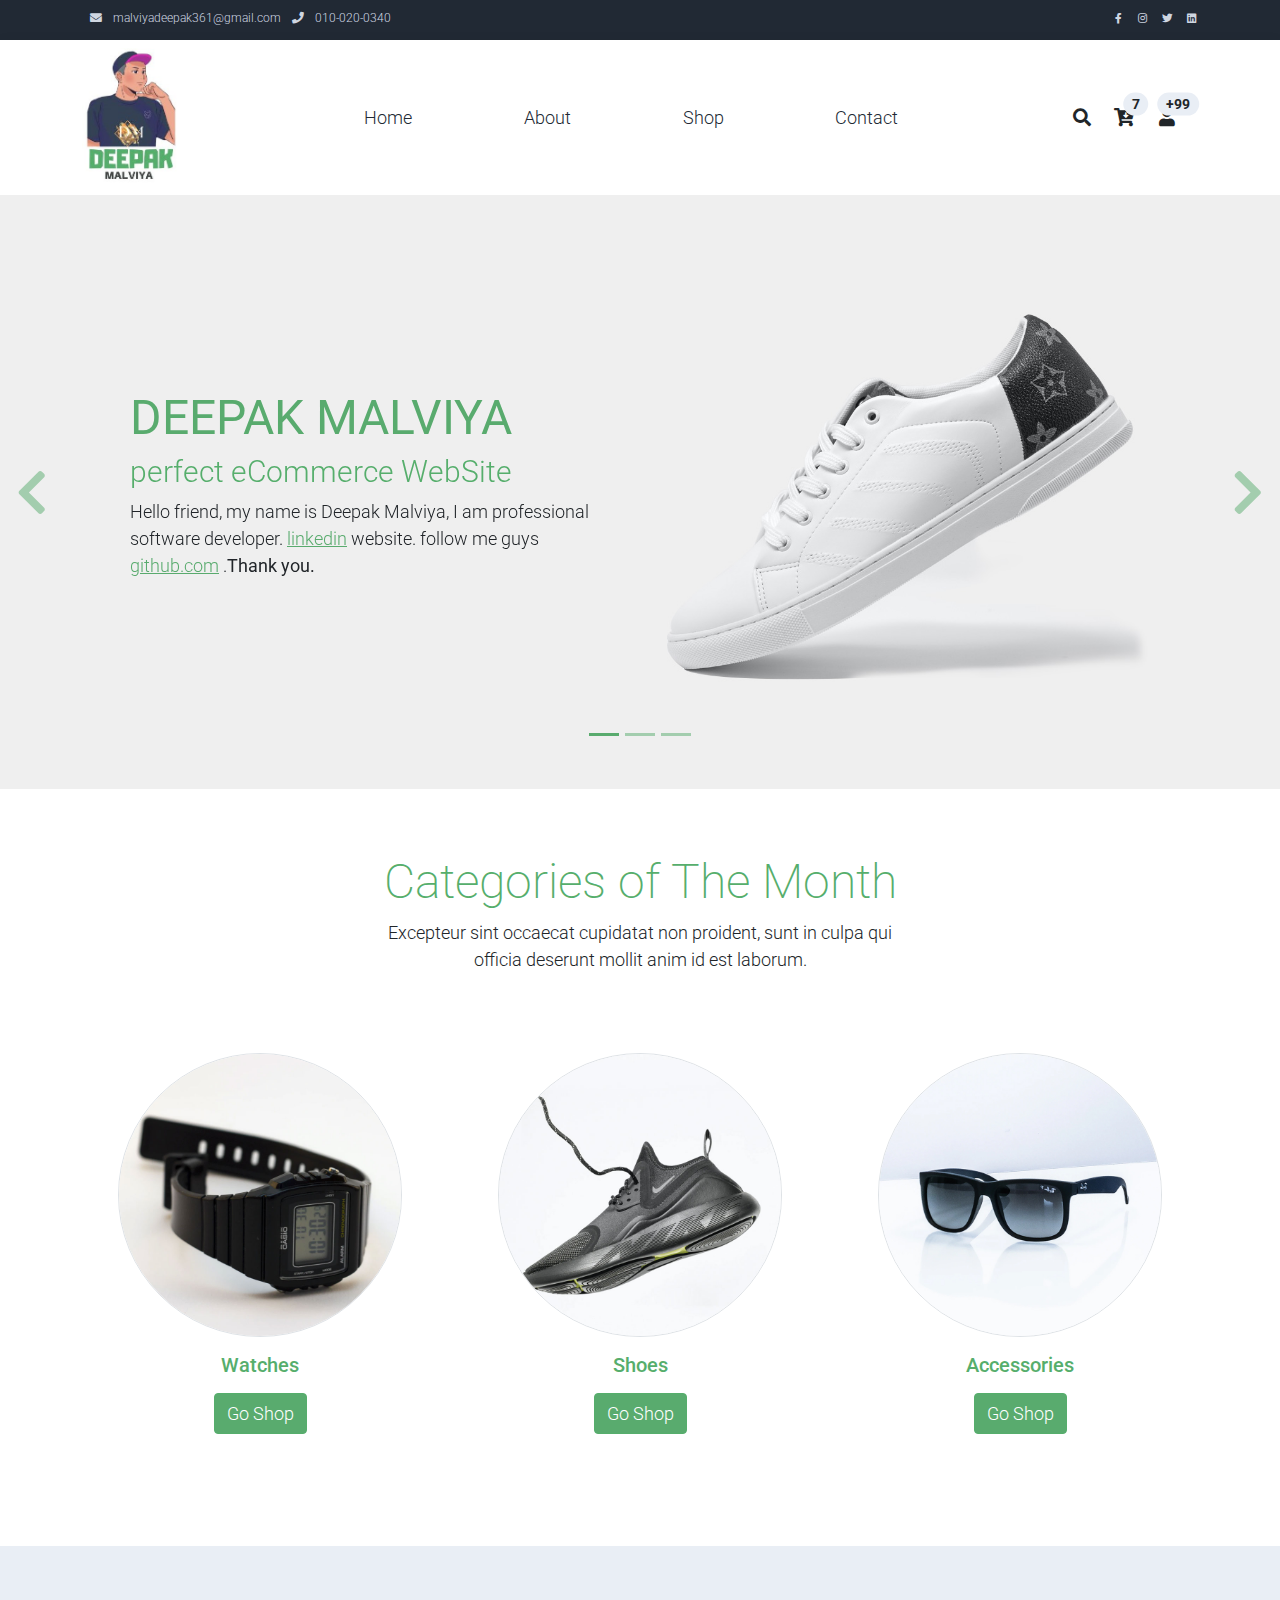
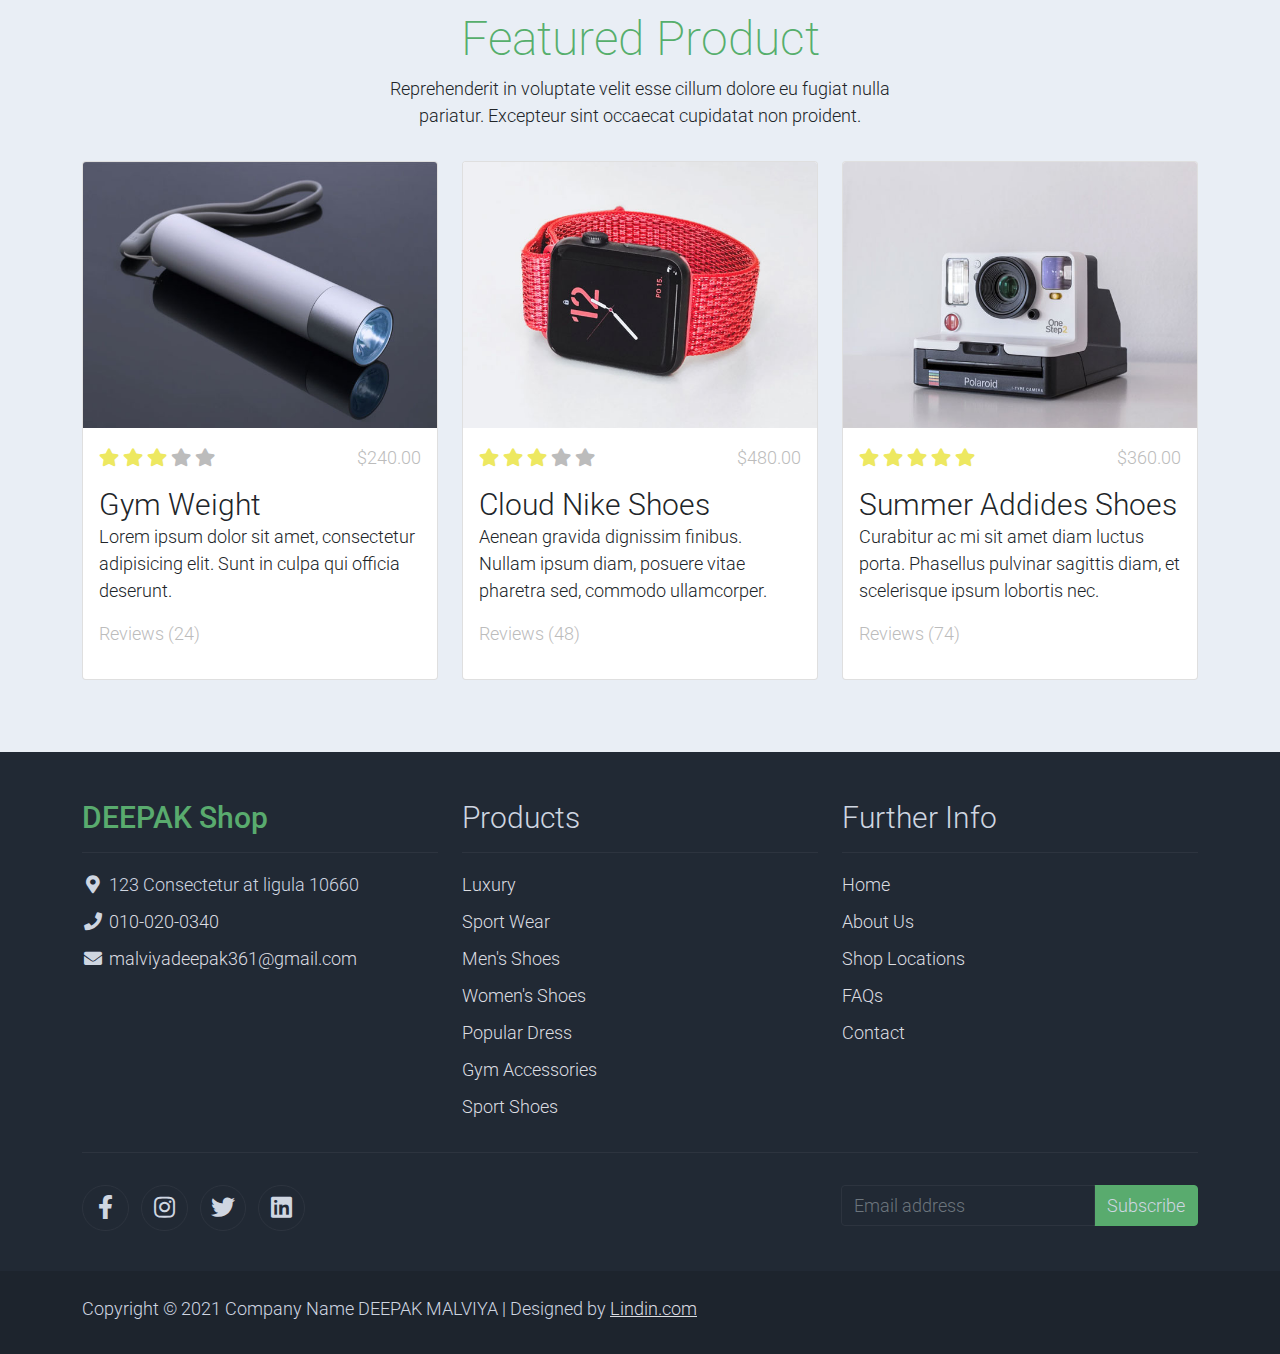
==== index.html @ cd369614 "Ecommerse Shop" ====
<!DOCTYPE html>
<html lang="en">
   
<head>
    <title>Deepak Online Shop </title>
    <meta charset="utf-8">
    <meta name="viewport" content="width=device-width, initial-scale=1">

    <link rel="apple-touch-icon" href="assets/img/apple-icon.png">
    <link rel="shortcut icon" type="image/x-icon" >
    <!-- href="assets/img/favicon.ico" -->
    

    <link rel="stylesheet" href="assets/css/bootstrap.min.css">
    <link rel="stylesheet" href="assets/css/templatemo.css">
    <link rel="stylesheet" href="assets/css/custom.css">
  
    <!-- Load fonts style after rendering the layout styles -->
    <link rel="stylesheet" href="https://fonts.googleapis.com/css2?family=Roboto:wght@100;200;300;400;500;700;900&display=swap">
    <link rel="stylesheet" href="assets/css/fontawesome.min.css">

</head>

<body>
    <!-- Start Top Nav -->
    <nav class="navbar navbar-expand-lg bg-dark navbar-light d-none d-lg-block" id="templatemo_nav_top">
        <div class="container text-light">
            <div class="w-100 d-flex justify-content-between">
                <div>
                    <i class="fa fa-envelope mx-2"></i>
                    <a class="navbar-sm-brand text-light text-decoration-none" href="malviyadeepak361@gmail.com">malviyadeepak361@gmail.com</a>
                    <i class="fa fa-phone mx-2"></i>
                    <a class="navbar-sm-brand text-light text-decoration-none" href="tel:010-020-0340">010-020-0340</a>
                </div>
                <div>
                    <a class="text-light" href="https://fb.com/templatemo" target="_blank" rel="sponsored"><i class="fab fa-facebook-f fa-sm fa-fw me-2"></i></a>
                    <a class="text-light" href="https://www.instagram.com/" target="_blank"><i class="fab fa-instagram fa-sm fa-fw me-2"></i></a>
                    <a class="text-light" href="https://twitter.com/" target="_blank"><i class="fab fa-twitter fa-sm fa-fw me-2"></i></a>
                    <a class="text-light" href="https://www.linkedin.com/" target="_blank"><i class="fab fa-linkedin fa-sm fa-fw"></i></a>
                </div>
            </div>
        </div>
    </nav>
    <!-- Close Top Nav -->


    <!-- Header -->
    <nav class="navbar navbar-expand-lg navbar-light shadow">
        <div class="container d-flex justify-content-between align-items-center">

            <!-- <a class="navbar-brand text-success logo h1 align-self-center" href="index.html" >
                <img src="/assets/img/MYLOGO4.jpg" alt="Logo" height="110px" width="100px">
            ADD NAME LOGO 
            </a> -->
            <!-- class="navbar-brand text-success logo h1 align-self-center" -->
            <a  href="index.html">
                <img class="logo-img" src="/assets/img/MYLOGO4.jpg" alt="logo-img">
                <!-- ADD NAME LOGO -->
            </a>

            <!-- <div class="logoHome">
                <img src="/assets/img/MYLOGO4.jpg" alt="" height="110px" width="100px">
            </div> -->

            <button class="navbar-toggler border-0" type="button" data-bs-toggle="collapse" data-bs-target="#templatemo_main_nav" aria-controls="navbarSupportedContent" aria-expanded="false" aria-label="Toggle navigation">
                <span class="navbar-toggler-icon"></span>
            </button>

            <div class="align-self-center collapse navbar-collapse flex-fill  d-lg-flex justify-content-lg-between" id="templatemo_main_nav">
                <div class="flex-fill">
                    <ul class="nav navbar-nav d-flex justify-content-between mx-lg-auto">
                        <li class="nav-item">
                            <a class="nav-link" href="index.html">Home</a>
                        </li>
                        <li class="nav-item">
                            <a class="nav-link" href="about.html">About</a>
                        </li>
                        <li class="nav-item">
                            <a class="nav-link" href="shop.html">Shop</a>
                        </li>
                        <li class="nav-item">
                            <a class="nav-link" href="contact.html">Contact</a>
                        </li>
                    </ul>
                </div>
                <div class="navbar align-self-center d-flex">
                    <div class="d-lg-none flex-sm-fill mt-3 mb-4 col-7 col-sm-auto pr-3">
                        <div class="input-group">
                            <input type="text" class="form-control" id="inputMobileSearch" placeholder="Search ...">
                            <div class="input-group-text">
                                <i class="fa fa-fw fa-search"></i>
                            </div>
                        </div>
                    </div>
                    <a class="nav-icon d-none d-lg-inline" href="#" data-bs-toggle="modal" data-bs-target="#templatemo_search">
                        <i class="fa fa-fw fa-search text-dark mr-2"></i>
                    </a>
                    <a class="nav-icon position-relative text-decoration-none" href="#">
                        <i class="fa fa-fw fa-cart-arrow-down text-dark mr-1"></i>
                        <span class="position-absolute top-0 left-100 translate-middle badge rounded-pill bg-light text-dark">7</span>
                    </a>
                    <a class="nav-icon position-relative text-decoration-none" href="#">
                        <i class="fa fa-fw fa-user text-dark mr-3"></i>
                        <span class="position-absolute top-0 left-100 translate-middle badge rounded-pill bg-light text-dark">+99</span>
                    </a>
                </div>
            </div>

        </div>
    </nav>
    <!-- Close Header -->

    <!-- Modal -->
    <div class="modal fade bg-white" id="templatemo_search" tabindex="-1" role="dialog" aria-labelledby="exampleModalLabel" aria-hidden="true">
        <div class="modal-dialog modal-lg" role="document">
            <div class="w-100 pt-1 mb-5 text-right">
                <button type="button" class="btn-close" data-bs-dismiss="modal" aria-label="Close"></button>
            </div>
            <form action="" method="get" class="modal-content modal-body border-0 p-0">
                <div class="input-group mb-2">
                    <input type="text" class="form-control" id="inputModalSearch" name="q" placeholder="Search ...">
                    <button type="submit" class="input-group-text bg-success text-light">
                        <i class="fa fa-fw fa-search text-white"></i>
                    </button>
                </div>
            </form>
        </div>
    </div>



    <!-- Start Banner Hero -->
    <div id="template-mo-zay-hero-carousel" class="carousel slide" data-bs-ride="carousel">
        <ol class="carousel-indicators">
            <li data-bs-target="#template-mo-zay-hero-carousel" data-bs-slide-to="0" class="active"></li>
            <li data-bs-target="#template-mo-zay-hero-carousel" data-bs-slide-to="1"></li>
            <li data-bs-target="#template-mo-zay-hero-carousel" data-bs-slide-to="2"></li>
        </ol>
        <div class="carousel-inner">
            <div class="carousel-item active">
                <div class="container">
                    <div class="row p-5">
                        <div class="mx-auto col-md-8 col-lg-6 order-lg-last">
                            <img class="img-fluid" src="./assets/img/banner_img_01.jpg" alt="">
                        </div>
                        <div class="col-lg-6 mb-0 d-flex align-items-center">
                            <div class="text-align-left align-self-center">
                                <h1 class="h1 text-success"><b>DEEPAK MALVIYA</b> </h1>
                                <h3 class="h2">perfect eCommerce WebSite</h3>
                                <p>
                                    Hello friend, my name is Deepak Malviya, I am professional software developer. 
                                     <a rel="sponsored" class="text-success" href="https://www.linkedin.com/in/bhaiyalal-malviya-072306202/" target="_blank">linkedin</a> website. 
                                    follow me guys <a rel="sponsored" class="text-success" href="https://github.com/DeepakMalviyaa" target="_blank">github.com</a>
                                    .<strong>Thank you.</strong>
                                </p>
                            </div>
                        </div>
                    </div>
                </div>
            </div>
            <div class="carousel-item">
                <div class="container">
                    <div class="row p-5">
                        <div class="mx-auto col-md-8 col-lg-6 order-lg-last">
                            <img class="img-fluid" src="./assets/img/banner_img_02.jpg" alt="">
                        </div>
                        <div class="col-lg-6 mb-0 d-flex align-items-center">
                            <div class="text-align-left">
                                <h1 class="h1">Proident occaecat</h1>
                                <h3 class="h2">Aliquip ex ea commodo consequat</h3>
                                <p>
                                    Hello friend, my name is Deepak Malviya, I am professional software developer. 
                                    good
                                    <a rel="sponsored" class="text-success" href="https://www.linkedin.com/in/bhaiyalal-malviya-072306202/" target="_blank">linkedin</a> website. 
                                    follow me guys <a rel="sponsored" class="text-success" href="https://github.com/DeepakMalviyaa" target="_blank">github.com</a>
                                    . <strong>Thank you.</strong> 
                                </p>
                            </div>
                        </div>
                    </div>
                </div>
            </div>
            <div class="carousel-item">
                <div class="container">
                    <div class="row p-5">
                        <div class="mx-auto col-md-8 col-lg-6 order-lg-last">
                            <img class="img-fluid" src="./assets/img/banner_img_03.jpg" alt="">
                        </div>
                        <div class="col-lg-6 mb-0 d-flex align-items-center">
                            <div class="text-align-left">
                                <h1 class="h1">Repr in voluptate</h1>
                                <h3 class="h2">Ullamco laboris nisi ut </h3>
                                <p>
                                    Hello friend, my name is Deepak Malviya, I am professional software developer. Thank you.
                                    <a rel="sponsored" class="text-success" href="https://www.linkedin.com/in/bhaiyalal-malviya-072306202/" target="_blank">linkedin</a> website. 
                                    follow me guys <a rel="sponsored" class="text-success" href="https://github.com/DeepakMalviyaa" target="_blank">github.com</a>
                                    .<strong>Thank you.</strong>
                                </p>
                            </div>
                        </div>
                    </div>
                </div>
            </div>
        </div>
        <a class="carousel-control-prev text-decoration-none w-auto ps-3" href="#template-mo-zay-hero-carousel" role="button" data-bs-slide="prev">
            <i class="fas fa-chevron-left"></i>
        </a>
        <a class="carousel-control-next text-decoration-none w-auto pe-3" href="#template-mo-zay-hero-carousel" role="button" data-bs-slide="next">
            <i class="fas fa-chevron-right"></i>
        </a>
    </div>
    <!-- End Banner Hero -->


    <!-- Start Categories of The Month -->
    <section class="container py-5">
        <div class="row text-center pt-3">
            <div class="col-lg-6 m-auto">
                <h1 class="h1">Categories of The Month</h1>
                <p>
                    Excepteur sint occaecat cupidatat non proident, sunt in culpa qui officia
                    deserunt mollit anim id est laborum.
                </p>
            </div>
        </div>
        <div class="row">
            <div class="col-12 col-md-4 p-5 mt-3">
                <a href="#"><img src="./assets/img/category_img_01.jpg" class="rounded-circle img-fluid border"></a>
                <h5 class="text-center mt-3 mb-3">Watches</h5>
                <p class="text-center"><a class="btn btn-success">Go Shop</a></p>
            </div>
            <div class="col-12 col-md-4 p-5 mt-3">
                <a href="#"><img src="./assets/img/category_img_02.jpg" class="rounded-circle img-fluid border"></a>
                <h2 class="h5 text-center mt-3 mb-3">Shoes</h2>
                <p class="text-center"><a class="btn btn-success">Go Shop</a></p>
            </div>
            <div class="col-12 col-md-4 p-5 mt-3">
                <a href="#"><img src="./assets/img/category_img_03.jpg" class="rounded-circle img-fluid border"></a>
                <h2 class="h5 text-center mt-3 mb-3">Accessories</h2>
                <p class="text-center"><a class="btn btn-success">Go Shop</a></p>
            </div>
        </div>
    </section>
    <!-- End Categories of The Month -->


    <!-- Start Featured Product -->
    <section class="bg-light">
        <div class="container py-5">
            <div class="row text-center py-3">
                <div class="col-lg-6 m-auto">
                    <h1 class="h1">Featured Product</h1>
                    <p>
                        Reprehenderit in voluptate velit esse cillum dolore eu fugiat nulla pariatur.
                        Excepteur sint occaecat cupidatat non proident.
                    </p>
                </div>
            </div>
            <div class="row">
                <div class="col-12 col-md-4 mb-4">
                    <div class="card h-100">
                        <a href="shop-single.html">
                            <img src="./assets/img/feature_prod_01.jpg" class="card-img-top" alt="...">
                        </a>
                        <div class="card-body">
                            <ul class="list-unstyled d-flex justify-content-between">
                                <li>
                                    <i class="text-warning fa fa-star"></i>
                                    <i class="text-warning fa fa-star"></i>
                                    <i class="text-warning fa fa-star"></i>
                                    <i class="text-muted fa fa-star"></i>
                                    <i class="text-muted fa fa-star"></i>
                                </li>
                                <li class="text-muted text-right">$240.00</li>
                            </ul>
                            <a href="shop-single.html" class="h2 text-decoration-none text-dark">Gym Weight</a>
                            <p class="card-text">
                                Lorem ipsum dolor sit amet, consectetur adipisicing elit. Sunt in culpa qui officia deserunt.
                            </p>
                            <p class="text-muted">Reviews (24)</p>
                        </div>
                    </div>
                </div>
                <div class="col-12 col-md-4 mb-4">
                    <div class="card h-100">
                        <a href="shop-single.html">
                            <img src="./assets/img/feature_prod_02.jpg" class="card-img-top" alt="...">
                        </a>
                        <div class="card-body">
                            <ul class="list-unstyled d-flex justify-content-between">
                                <li>
                                    <i class="text-warning fa fa-star"></i>
                                    <i class="text-warning fa fa-star"></i>
                                    <i class="text-warning fa fa-star"></i>
                                    <i class="text-muted fa fa-star"></i>
                                    <i class="text-muted fa fa-star"></i>
                                </li>
                                <li class="text-muted text-right">$480.00</li>
                            </ul>
                            <a href="shop-single.html" class="h2 text-decoration-none text-dark">Cloud Nike Shoes</a>
                            <p class="card-text">
                                Aenean gravida dignissim finibus. Nullam ipsum diam, posuere vitae pharetra sed, commodo ullamcorper.
                            </p>
                            <p class="text-muted">Reviews (48)</p>
                        </div>
                    </div>
                </div>
                <div class="col-12 col-md-4 mb-4">
                    <div class="card h-100">
                        <a href="shop-single.html">
                            <img src="./assets/img/feature_prod_03.jpg" class="card-img-top" alt="...">
                        </a>
                        <div class="card-body">
                            <ul class="list-unstyled d-flex justify-content-between">
                                <li>
                                    <i class="text-warning fa fa-star"></i>
                                    <i class="text-warning fa fa-star"></i>
                                    <i class="text-warning fa fa-star"></i>
                                    <i class="text-warning fa fa-star"></i>
                                    <i class="text-warning fa fa-star"></i>
                                </li>
                                <li class="text-muted text-right">$360.00</li>
                            </ul>
                            <a href="shop-single.html" class="h2 text-decoration-none text-dark">Summer Addides Shoes</a>
                            <p class="card-text">
                                Curabitur ac mi sit amet diam luctus porta. Phasellus pulvinar sagittis diam, et scelerisque ipsum lobortis nec.
                            </p>
                            <p class="text-muted">Reviews (74)</p>
                        </div>
                    </div>
                </div>
            </div>
        </div>
    </section>
    <!-- End Featured Product -->


    <!-- Start Footer -->
    <footer class="bg-dark" id="tempaltemo_footer">
        <div class="container">
            <div class="row">

                <div class="col-md-4 pt-5">
                    <h2 class="h2 text-success border-bottom pb-3 border-light logo">DEEPAK Shop</h2>
                    <ul class="list-unstyled text-light footer-link-list">
                        <li>
                            <i class="fas fa-map-marker-alt fa-fw"></i>
                            123 Consectetur at ligula 10660
                        </li>
                        <li>
                            <i class="fa fa-phone fa-fw"></i>
                            <a class="text-decoration-none" href="tel:010-020-0340">010-020-0340</a>
                        </li>
                        <li>
                            <i class="fa fa-envelope fa-fw"></i>
                            <a class="text-decoration-none" href="malviyadeepak361@gmail.com">malviyadeepak361@gmail.com</a>
                        </li>
                    </ul>
                </div>

                <div class="col-md-4 pt-5">
                    <h2 class="h2 text-light border-bottom pb-3 border-light">Products</h2>
                    <ul class="list-unstyled text-light footer-link-list">
                        <li><a class="text-decoration-none" href="#">Luxury</a></li>
                        <li><a class="text-decoration-none" href="#">Sport Wear</a></li>
                        <li><a class="text-decoration-none" href="#">Men's Shoes</a></li>
                        <li><a class="text-decoration-none" href="#">Women's Shoes</a></li>
                        <li><a class="text-decoration-none" href="#">Popular Dress</a></li>
                        <li><a class="text-decoration-none" href="#">Gym Accessories</a></li>
                        <li><a class="text-decoration-none" href="#">Sport Shoes</a></li>
                    </ul>
                </div>

                <div class="col-md-4 pt-5">
                    <h2 class="h2 text-light border-bottom pb-3 border-light">Further Info</h2>
                    <ul class="list-unstyled text-light footer-link-list">
                        <li><a class="text-decoration-none" href="#">Home</a></li>
                        <li><a class="text-decoration-none" href="#">About Us</a></li>
                        <li><a class="text-decoration-none" href="#">Shop Locations</a></li>
                        <li><a class="text-decoration-none" href="#">FAQs</a></li>
                        <li><a class="text-decoration-none" href="#">Contact</a></li>
                    </ul>
                </div>

            </div>

            <div class="row text-light mb-4">
                <div class="col-12 mb-3">
                    <div class="w-100 my-3 border-top border-light"></div>
                </div>
                <div class="col-auto me-auto">
                    <ul class="list-inline text-left footer-icons">
                        <li class="list-inline-item border border-light rounded-circle text-center">
                            <a class="text-light text-decoration-none" target="_blank" href="http://facebook.com/"><i class="fab fa-facebook-f fa-lg fa-fw"></i></a>
                        </li>
                        <li class="list-inline-item border border-light rounded-circle text-center">
                            <a class="text-light text-decoration-none" target="_blank" href="https://www.instagram.com/"><i class="fab fa-instagram fa-lg fa-fw"></i></a>
                        </li>
                        <li class="list-inline-item border border-light rounded-circle text-center">
                            <a class="text-light text-decoration-none" target="_blank" href="https://twitter.com/"><i class="fab fa-twitter fa-lg fa-fw"></i></a>
                        </li>
                        <li class="list-inline-item border border-light rounded-circle text-center">
                            <a class="text-light text-decoration-none" target="_blank" href="https://https://www.linkedin.com/in/bhaiyalal-malviya-072306202//"><i class="fab fa-linkedin fa-lg fa-fw"></i></a>
                        </li>
                    </ul>
                </div>
                <div class="col-auto">
                    <label class="sr-only" for="subscribeEmail">Email address</label>
                    <div class="input-group mb-2">
                        <input type="text" class="form-control bg-dark border-light" id="subscribeEmail" placeholder="Email address">
                        <div class="input-group-text btn-success text-light">Subscribe</div>
                    </div>
                </div>
            </div>
        </div>

        <div class="w-100 bg-black py-3">
            <div class="container">
                <div class="row pt-2">
                    <div class="col-12">
                        <p class="text-left text-light">
                            Copyright &copy; 2021 Company Name DEEPAK MALVIYA
                            | Designed by <a rel="sponsored" href="https://www.linkedin.com/in/bhaiyalal-malviya-072306202/" target="_blank">Lindin.com</a>
                        </p>
                    </div>
                </div>
            </div>
        </div>

    </footer>
    <!-- End Footer -->

    <!-- Start Script -->
    <script src="assets/js/jquery-1.11.0.min.js"></script>
    <script src="assets/js/jquery-migrate-1.2.1.min.js"></script>
    <script src="assets/js/bootstrap.bundle.min.js"></script>
    <script src="assets/js/templatemo.js"></script>
    <script src="assets/js/custom.js"></script>
    <!-- End Script -->
</body>

</html>
---- assets/css/templatemo.css ----
/*

TemplateMo 559 Zay Shop

https://templatemo.com/tm-559-zay-shop

---------------------------------------------
Table of contents
------------------------------------------------
1. Typography
2. General
3. Nav
4. Hero Carousel
5. Accordion
6. Shop
7. Product
8. Carousel Hero
9. Carousel Brand
10. Services
11. Contact map
12. Footer
13. Small devices (landscape phones, 576px and up)
14. Medium devices (tablets, 768px and up)
15. Large devices (desktops, 992px and up)
16. Extra large devices (large desktops, 1200px and up)
--------------------------------------------- */




/* Typography */
body, ul, li, p, a, label, input, div {
  font-family: 'Roboto', sans-serif;
  font-size: 18px !important;
  font-weight: 300 !important;
}
.h1 {
  font-family: 'Roboto', sans-serif;
  font-size: 48px !important;
  font-weight: 200 !important;
}
.h2 {
  font-family: 'Roboto', sans-serif;
  font-size: 30px !important;
  font-weight: 300;
}
.h3 {
  font-family: 'Roboto', sans-serif;
  font-size: 22px !important;
}
/* General */
.logo { font-weight: 500 !important;}
.text-warning {  color: #ede861 !important;}
.text-muted { color: #bcbcbc !important;}
.text-success { color: #59ab6e !important;}
.text-light { color: #cfd6e1 !important;}
.bg-dark { background-color: #212934 !important;}
.bg-light { background-color: #e9eef5 !important;}
.bg-black { background-color: #1d242d !important;}
.bg-success { background-color: #59ab6e !important;}
.btn-success {
  background-color: #59ab6e !important;
  border-color: #56ae6c !important;
}
.pagination .page-link:hover {color: #000;}
.pagination .page-link:hover, .pagination .page-link.active {
  background-color: #69bb7e;
  color: #fff;
}
/* Nav */
#templatemo_nav_top { min-height: 40px;}
#templatemo_nav_top * { font-size: .9em !important;}
#templatemo_main_nav a { color: #212934;}
#templatemo_main_nav a:hover { color: #69bb7e;}
#templatemo_main_nav .navbar .nav-icon { margin-right: 20px;}

/* Hero Carousel */
#template-mo-zay-hero-carousel { background: #efefef !important;}
/* Accordion */
.templatemo-accordion a { color: #000;}
.templatemo-accordion a:hover { color: #333d4a;}
/* Shop */
.shop-top-menu a:hover { color: #69bb7e !important;}
/* Product */
.product-wap { box-shadow: 0px 5px 10px 0px rgba(0, 0, 0, 0.10);}
.product-wap .product-color-dot.color-dot-red { background:#f71515;}
.product-wap .product-color-dot.color-dot-blue { background:#6db4fe;}
.product-wap .product-color-dot.color-dot-black { background:#000000;}
.product-wap .product-color-dot.color-dot-light { background:#e0e0e0;}
.product-wap .product-color-dot.color-dot-green { background:#0bff7e;}
.card.product-wap .card .product-overlay {
  background: rgba(0,0,0,.2);
  visibility: hidden;
  opacity: 0;
  transition: .3s;
}
.card.product-wap:hover .card .product-overlay {
  visibility: visible;
  opacity: 1;
}
.card.product-wap a { color: #000;}
#carousel-related-product .slick-slide:focus { outline: none !important;}
#carousel-related-product .slick-dots li button:before {
  font-size: 15px;
  margin-top: 20px;
}
/* Brand */
.brand-img {
  filter: grayscale(100%);
  opacity: 0.5;
  transition: .5s;
}
.brand-img:hover {
  filter: grayscale(0%);
  opacity: 1;
}
/* Carousel Hero */
#template-mo-zay-hero-carousel .carousel-indicators li {
  margin-top: -50px;
  background-color: #59ab6e;
}
#template-mo-zay-hero-carousel .carousel-control-next i,
#template-mo-zay-hero-carousel .carousel-control-prev i {
  color: #59ab6e !important;
  font-size: 2.8em !important;
}
/* Carousel Brand */
.tempaltemo-carousel .h1 {
  font-size: .5em !important;
  color: #000 !important;
}
/* Services */
.services-icon-wap {transition: .3s;}
.services-icon-wap:hover, .services-icon-wap:hover i {color: #fff;}
.services-icon-wap:hover {background: #69bb7e;}
/* Contact map */
.leaflet-control a, .leaflet-control { font-size: 10px !important;}
.form-control { border: 1px solid #e8e8e8;}
/* Footer */
#tempaltemo_footer a { color: #dcdde1;}
#tempaltemo_footer a:hover { color: #68bb7d;}
#tempaltemo_footer ul.footer-link-list li { padding-top: 10px;}
#tempaltemo_footer ul.footer-icons li {
  width: 2.6em;
  height: 2.6em;
  line-height: 2.6em;
}
#tempaltemo_footer ul.footer-icons li:hover {
  background-color: #cfd6e1;
  transition: .5s;
}
#tempaltemo_footer ul.footer-icons li:hover i {
  color: #212934;
  transition: .5s;
}
#tempaltemo_footer .border-light { border-color: #2d343f !important;}
/*
// Extra small devices (portrait phones, less than 576px)
// No media query since this is the default in Bootstrap
*/
/* Small devices (landscape phones, 576px and up)*/
.product-wap .h3, .product-wap li, .product-wap i, .product-wap p {
  font-size: 12px !important;
}
.product-wap .product-color-dot {
  width: 6px;
  height: 6px;
}

@media (min-width: 576px) {
  .tempaltemo-carousel .h1 { font-size: 1em !important;}
}

/*// Medium devices (tablets, 768px and up)*/
@media (min-width: 768px) {
  #templatemo_main_nav .navbar-nav {max-width: 450px;}
 }

/* Large devices (desktops, 992px and up)*/
@media (min-width: 992px) {
  #templatemo_main_nav .navbar-nav {max-width: 550px;}
  #template-mo-zay-hero-carousel .carousel-item {min-height: 30rem !important;}
  .product-wap .h3, .product-wap li, .product-wap i, .product-wap p {font-size: 18px !important;}
  .product-wap .product-color-dot {
    width: 12px;
    height: 12px;
  }
}

/* Extra large devices (large desktops, 1200px and up)*/
@media (min-width: 1200px) {}
---- assets/css/custom.css ----
/*
Custom Css
*/
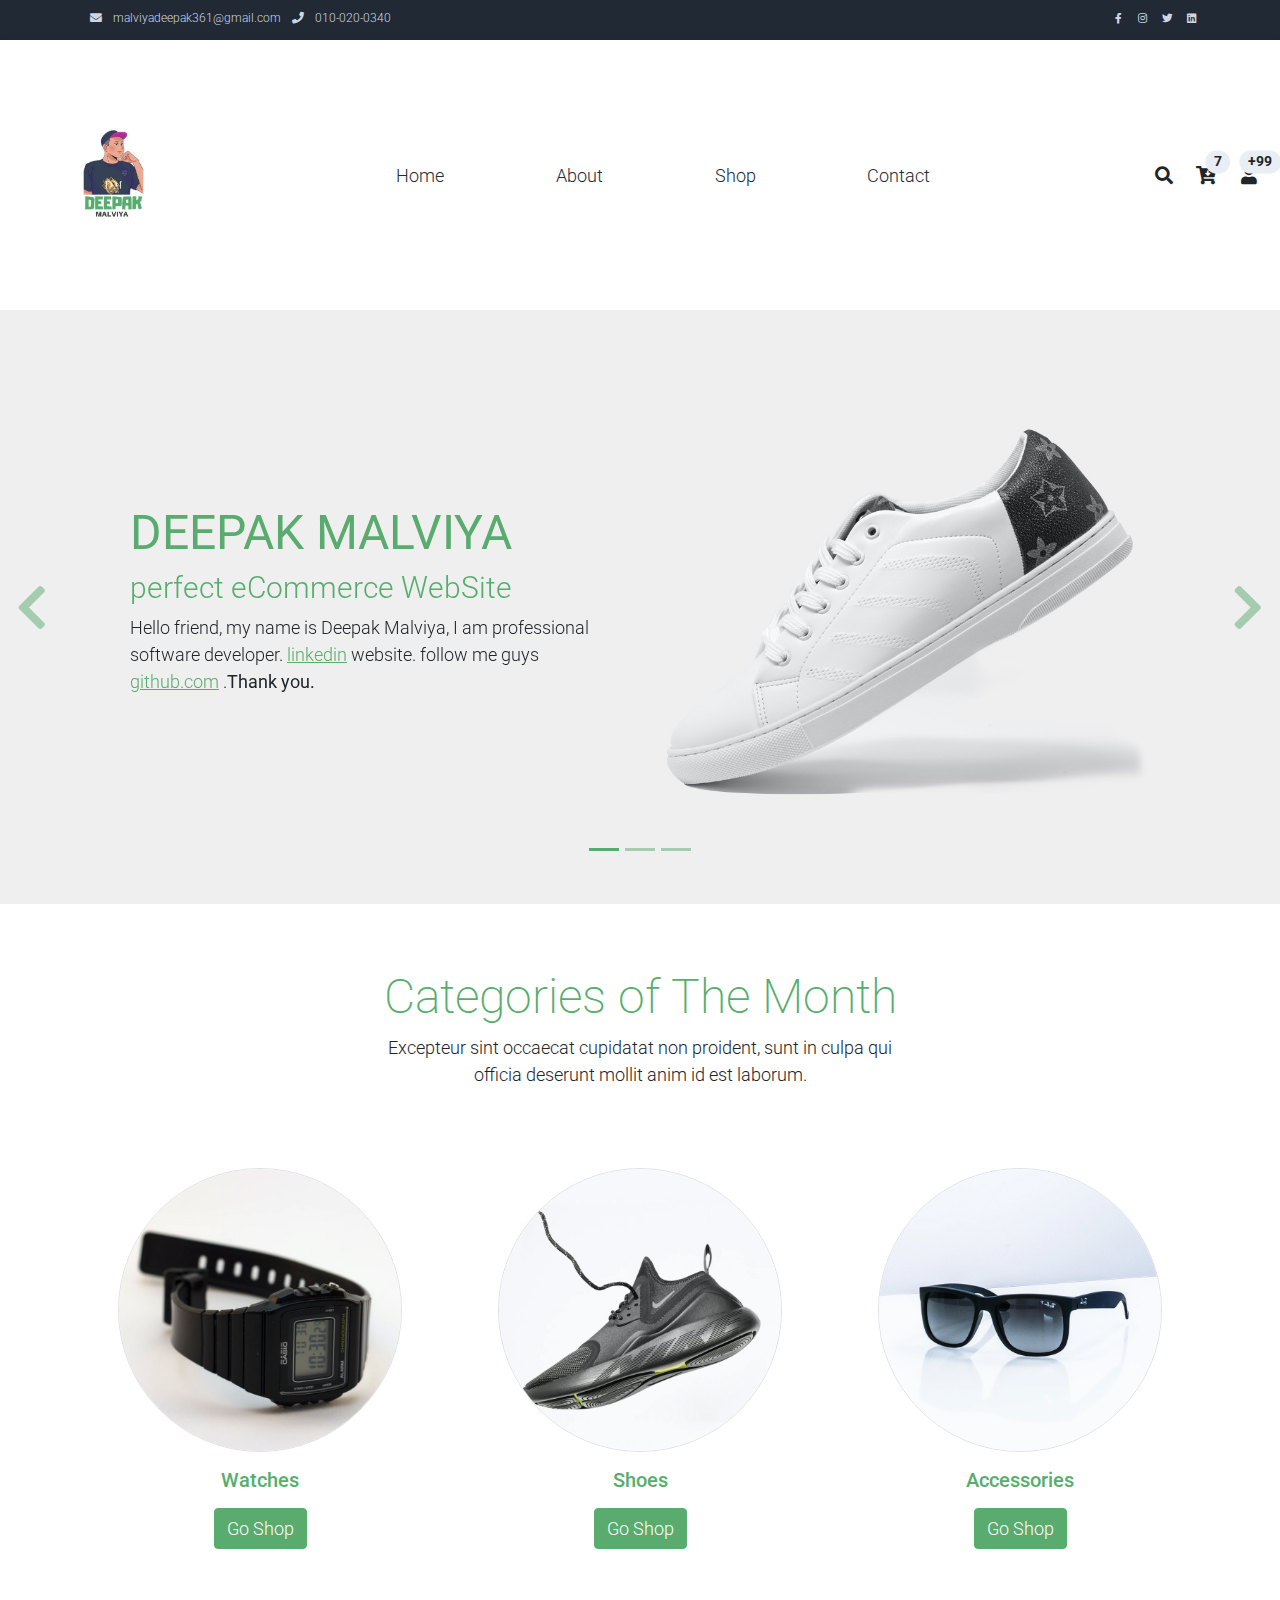
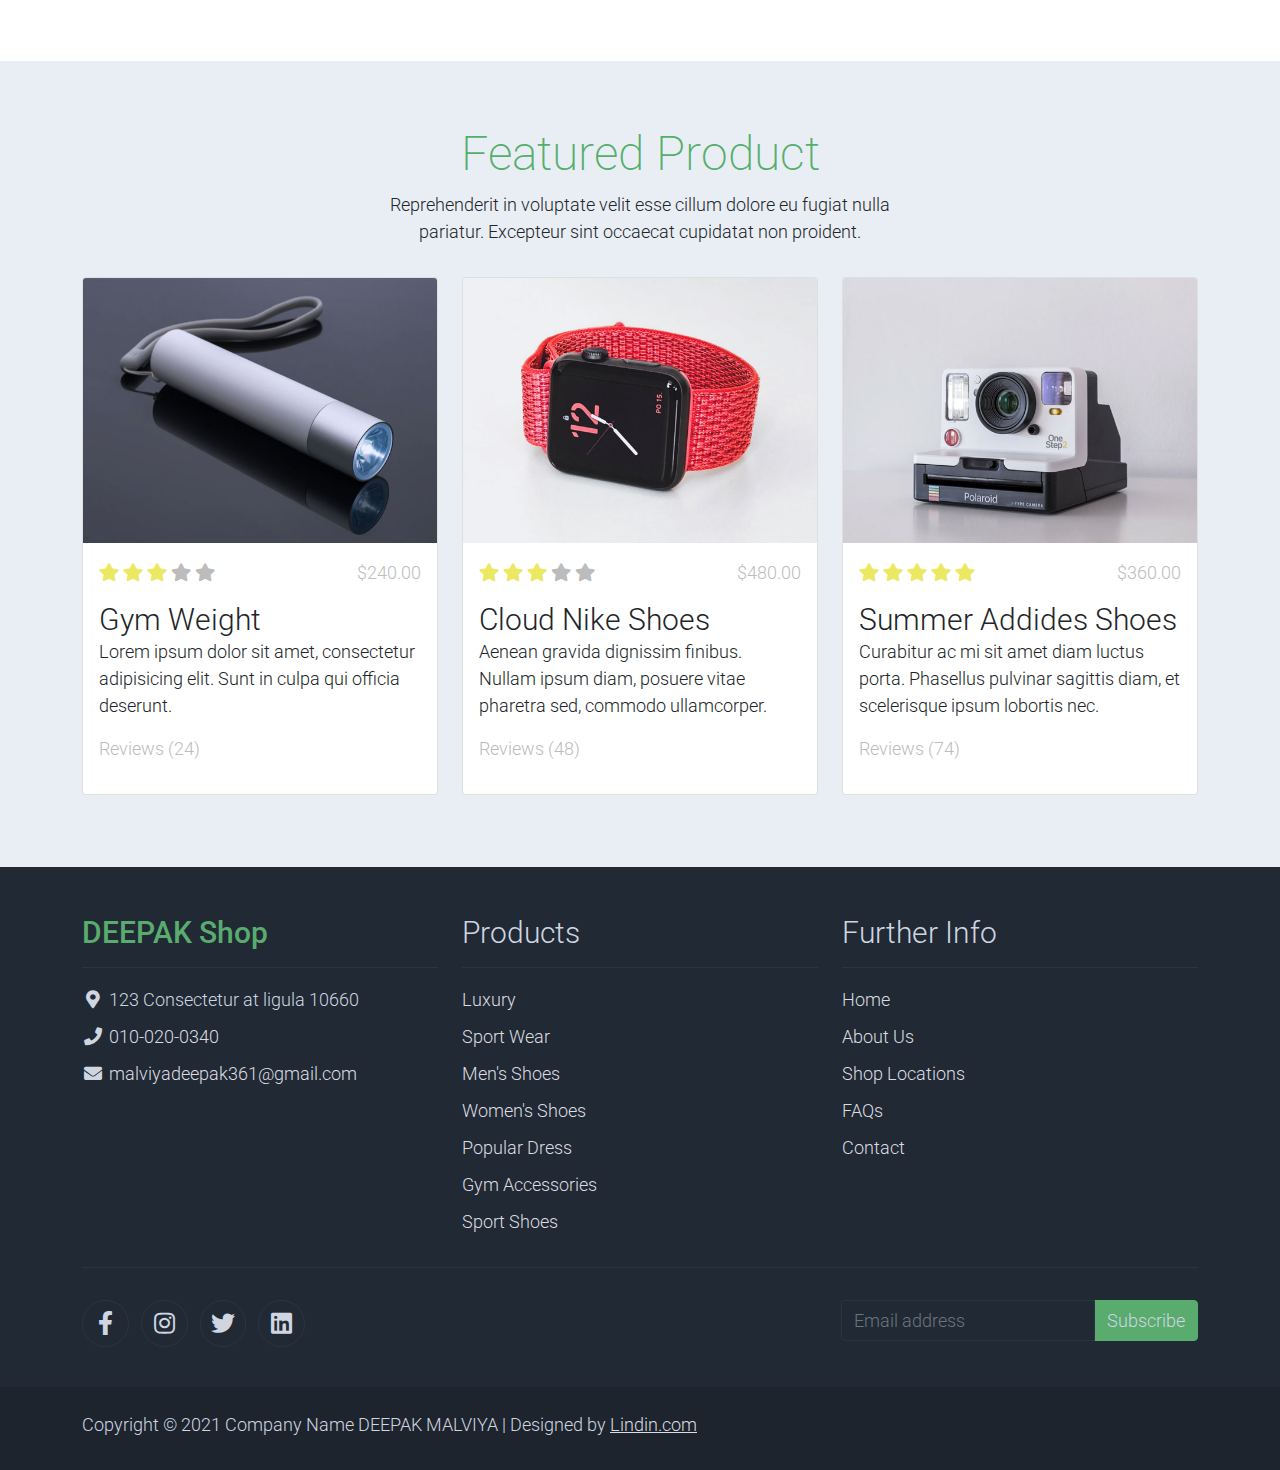
==== commit b335a2ca: "change" ====
--- a/index.html
+++ b/index.html
@@ -6,9 +6,9 @@
     <meta charset="utf-8">
     <meta name="viewport" content="width=device-width, initial-scale=1">
 
-    <link rel="apple-touch-icon" href="assets/img/apple-icon.png">
-    <link rel="shortcut icon" type="image/x-icon" >
-    <!-- href="assets/img/favicon.ico" -->
+    <!-- <link rel="apple-touch-icon" href="assets/img/apple-icon.png">
+    <link rel="shortcut icon" type="image/x-icon" > -->
+    <!-- href="assets/img/favicon.ico" --> 
     
 
     <link rel="stylesheet" href="assets/css/bootstrap.min.css">
@@ -46,7 +46,7 @@
 
     <!-- Header -->
     <nav class="navbar navbar-expand-lg navbar-light shadow">
-        <div class="container d-flex justify-content-between align-items-center">
+        <!-- <div class="container d-flex justify-content-between align-items-center"> -->
 
             <!-- <a class="navbar-brand text-success logo h1 align-self-center" href="index.html" >
                 <img src="/assets/img/MYLOGO4.jpg" alt="Logo" height="110px" width="100px">
@@ -54,7 +54,7 @@
             </a> -->
             <!-- class="navbar-brand text-success logo h1 align-self-center" -->
             <a  href="index.html">
-                <img class="logo-img" src="/assets/img/MYLOGO4.jpg" alt="logo-img">
+                <img class="logo-img" src="/assets/img/MYLOGO4.jpg" alt="">
                 <!-- ADD NAME LOGO -->
             </a>
 
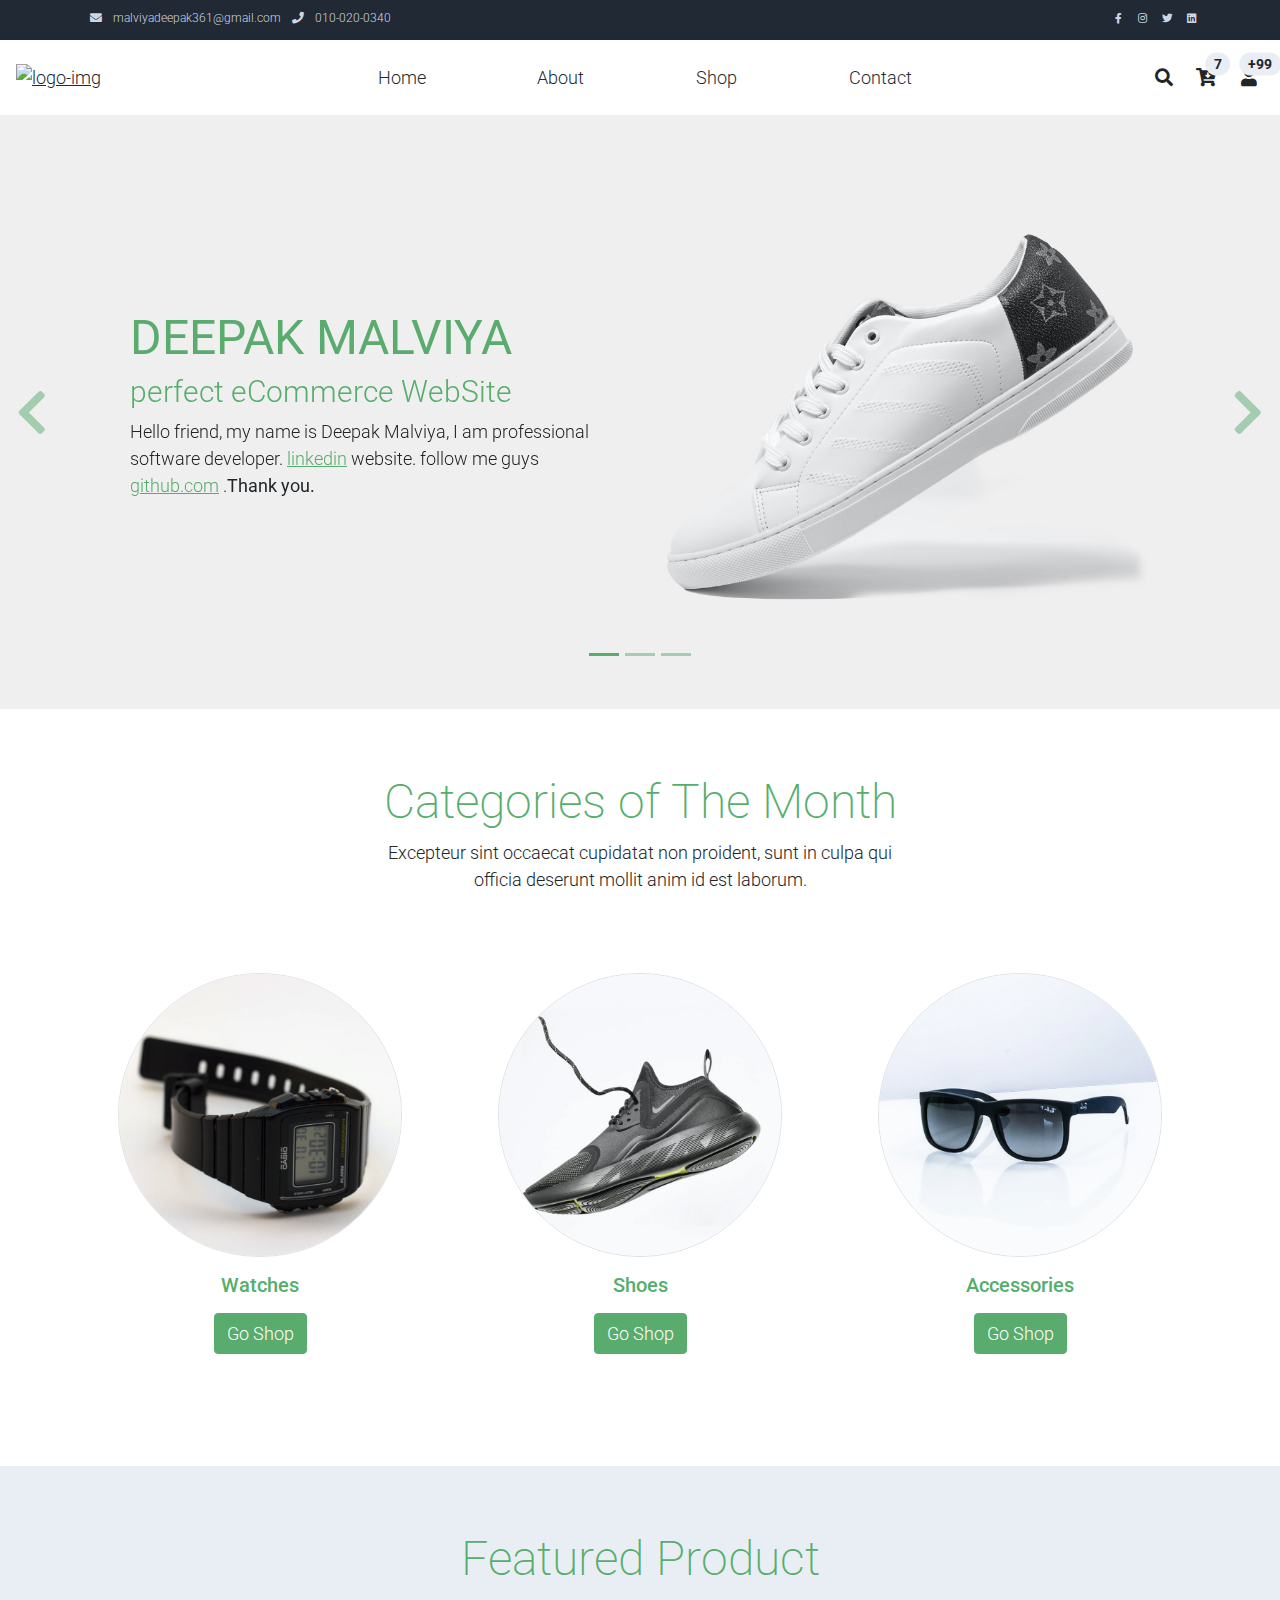
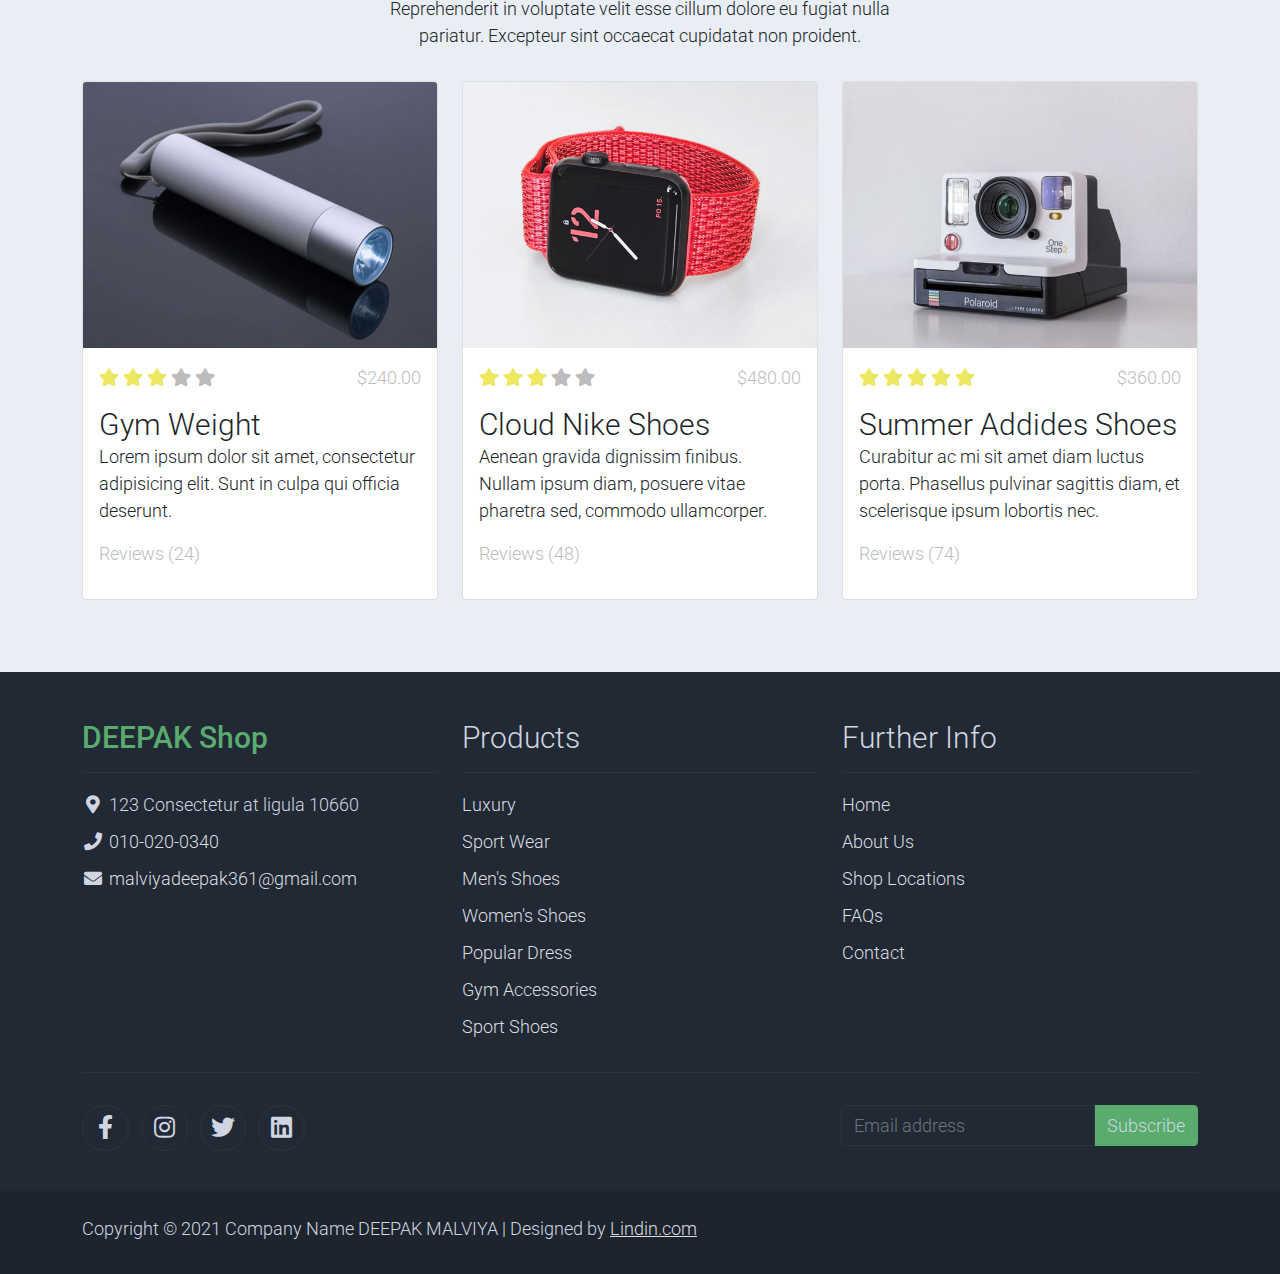
==== commit 101ed4c4: "change logo path" ====
--- a/index.html
+++ b/index.html
@@ -22,6 +22,7 @@
 </head>
 
 <body>
+    
     <!-- Start Top Nav -->
     <nav class="navbar navbar-expand-lg bg-dark navbar-light d-none d-lg-block" id="templatemo_nav_top">
         <div class="container text-light">
@@ -47,16 +48,13 @@
     <!-- Header -->
     <nav class="navbar navbar-expand-lg navbar-light shadow">
         <!-- <div class="container d-flex justify-content-between align-items-center"> -->
-
-            <!-- <a class="navbar-brand text-success logo h1 align-self-center" href="index.html" >
+<!-- 
+            <a class="navbar-brand text-success logo h1 align-self-center" href="index.html" >
                 <img src="/assets/img/MYLOGO4.jpg" alt="Logo" height="110px" width="100px">
             ADD NAME LOGO 
             </a> -->
             <!-- class="navbar-brand text-success logo h1 align-self-center" -->
-            <a  href="index.html">
-                <img class="logo-img" src="/assets/img/MYLOGO4.jpg" alt="">
-                <!-- ADD NAME LOGO -->
-            </a>
+            <!-- ------------------------------------------------------------------------------------ -->
 
             <!-- <div class="logoHome">
                 <img src="/assets/img/MYLOGO4.jpg" alt="" height="110px" width="100px">
@@ -67,6 +65,12 @@
             </button>
 
             <div class="align-self-center collapse navbar-collapse flex-fill  d-lg-flex justify-content-lg-between" id="templatemo_main_nav">
+                <!-- ------------------------------------------------------------------------------------- -->
+                <a  href="index.html">
+                    <img class="logoNav" src="/Ecommerce Website/assets/img/MYLOGO4.jpg" alt="logo-img">
+                    <!-- ADD NAME LOGO -->
+                </a>
+                <!-- ------------------------------------------------------------------------------------------ -->
                 <div class="flex-fill">
                     <ul class="nav navbar-nav d-flex justify-content-between mx-lg-auto">
                         <li class="nav-item">
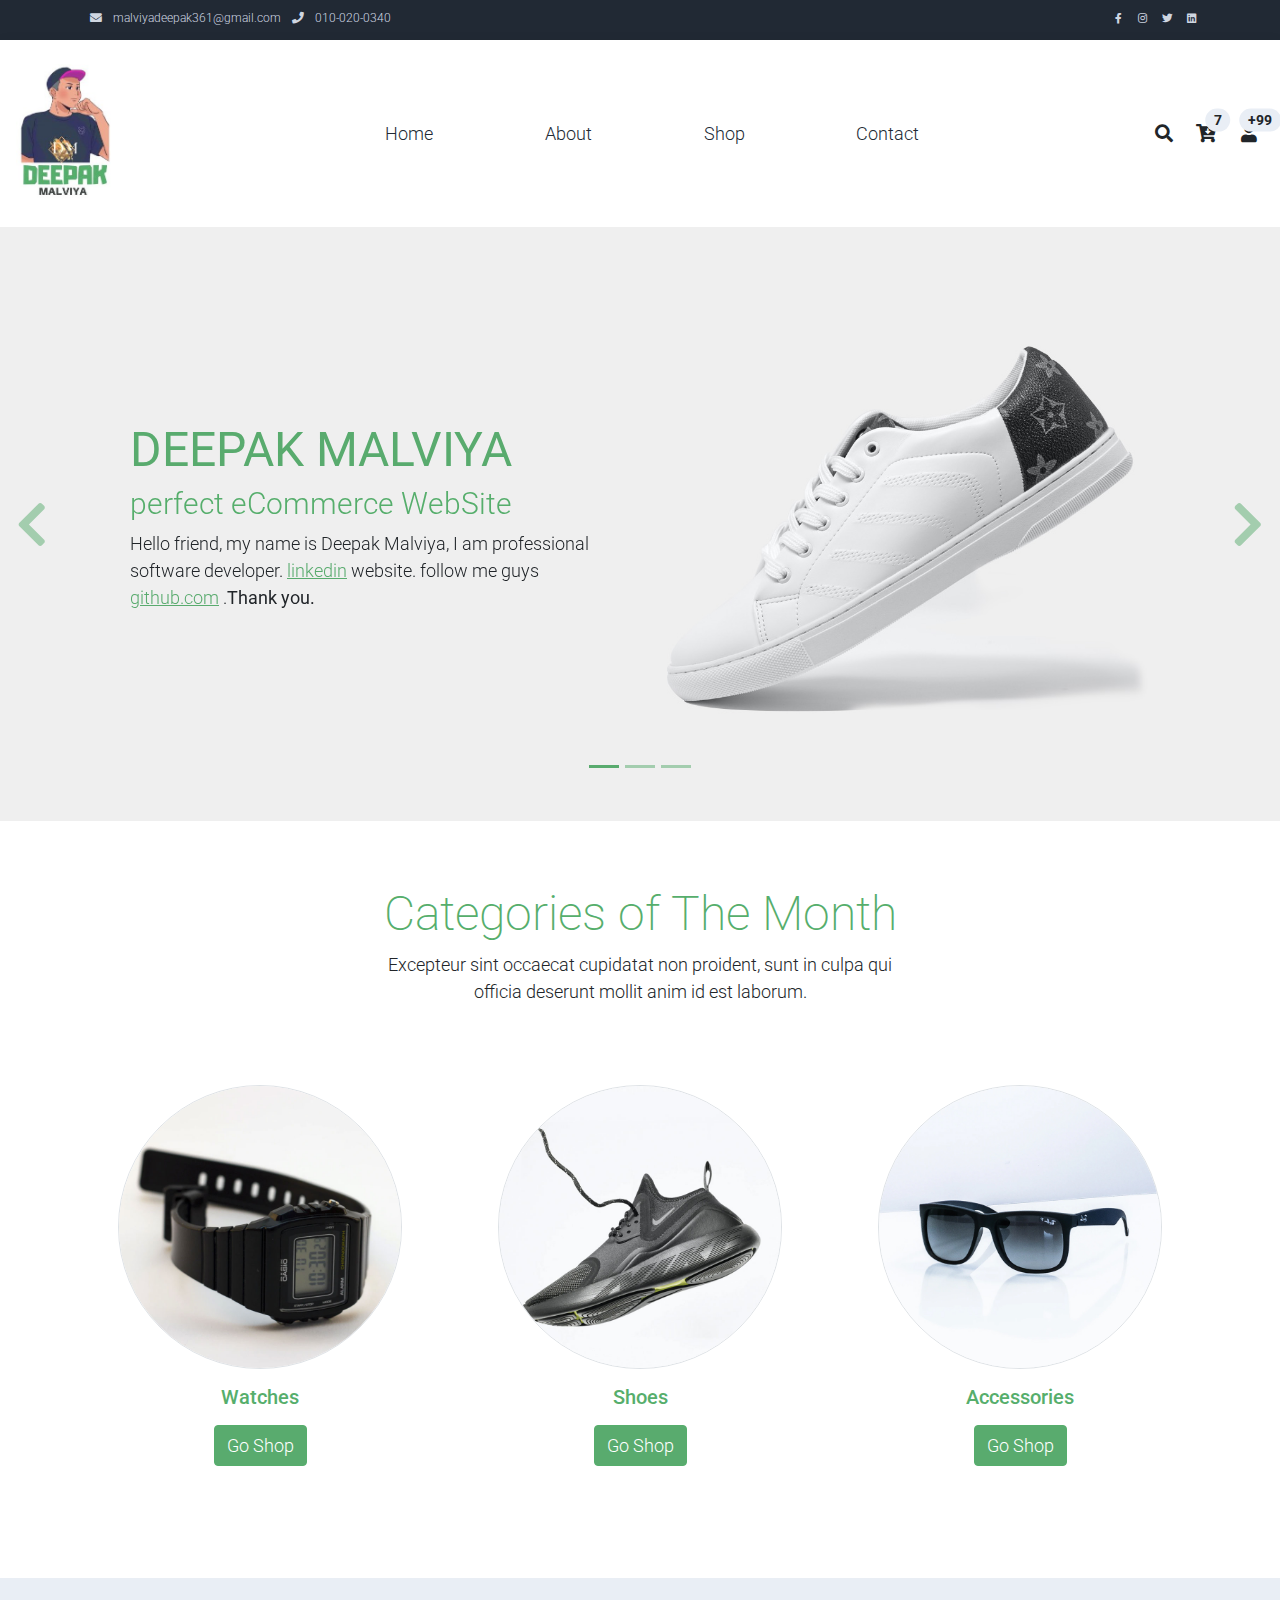
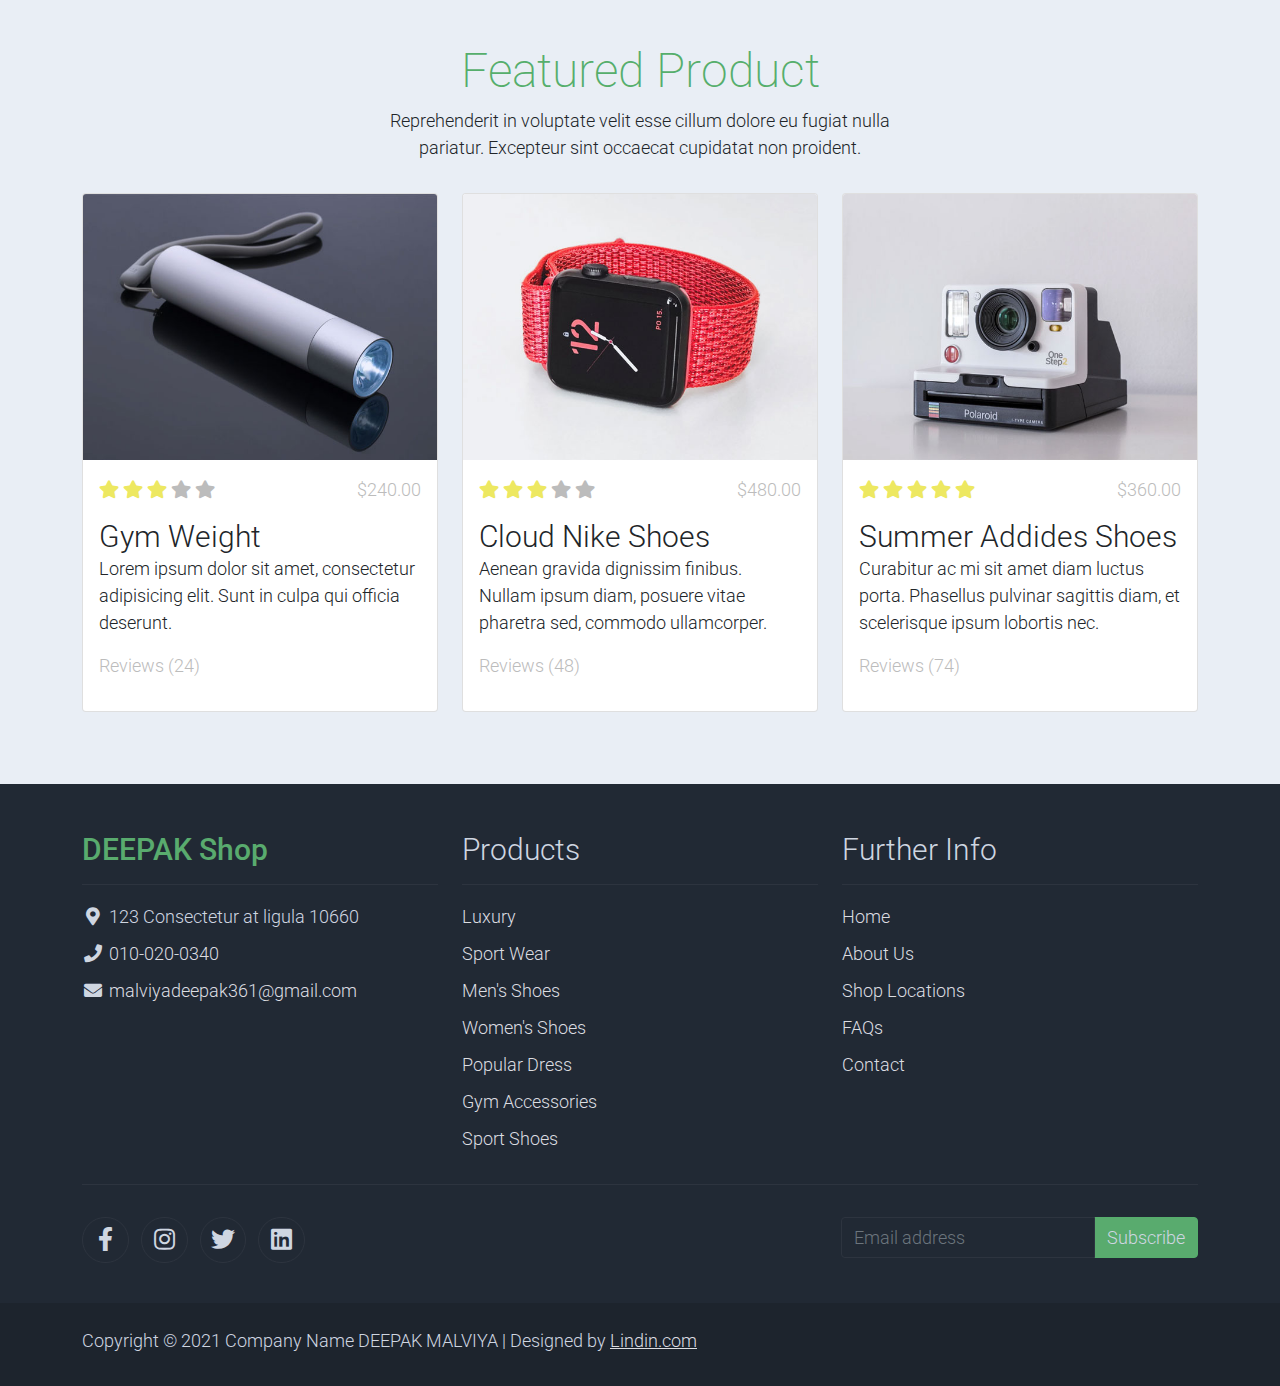
==== commit bc9537ac: "Update index.html" ====
--- a/index.html
+++ b/index.html
@@ -67,7 +67,7 @@
             <div class="align-self-center collapse navbar-collapse flex-fill  d-lg-flex justify-content-lg-between" id="templatemo_main_nav">
                 <!-- ------------------------------------------------------------------------------------- -->
                 <a  href="index.html">
-                    <img class="logoNav" src="/Ecommerce Website/assets/img/MYLOGO4.jpg" alt="logo-img">
+                    <img class="logoNav" src="/assets/img/MYLOGO4.jpg" >
                     <!-- ADD NAME LOGO -->
                 </a>
                 <!-- ------------------------------------------------------------------------------------------ -->
@@ -443,4 +443,4 @@
     <!-- End Script -->
 </body>
 
-</html>+</html>
